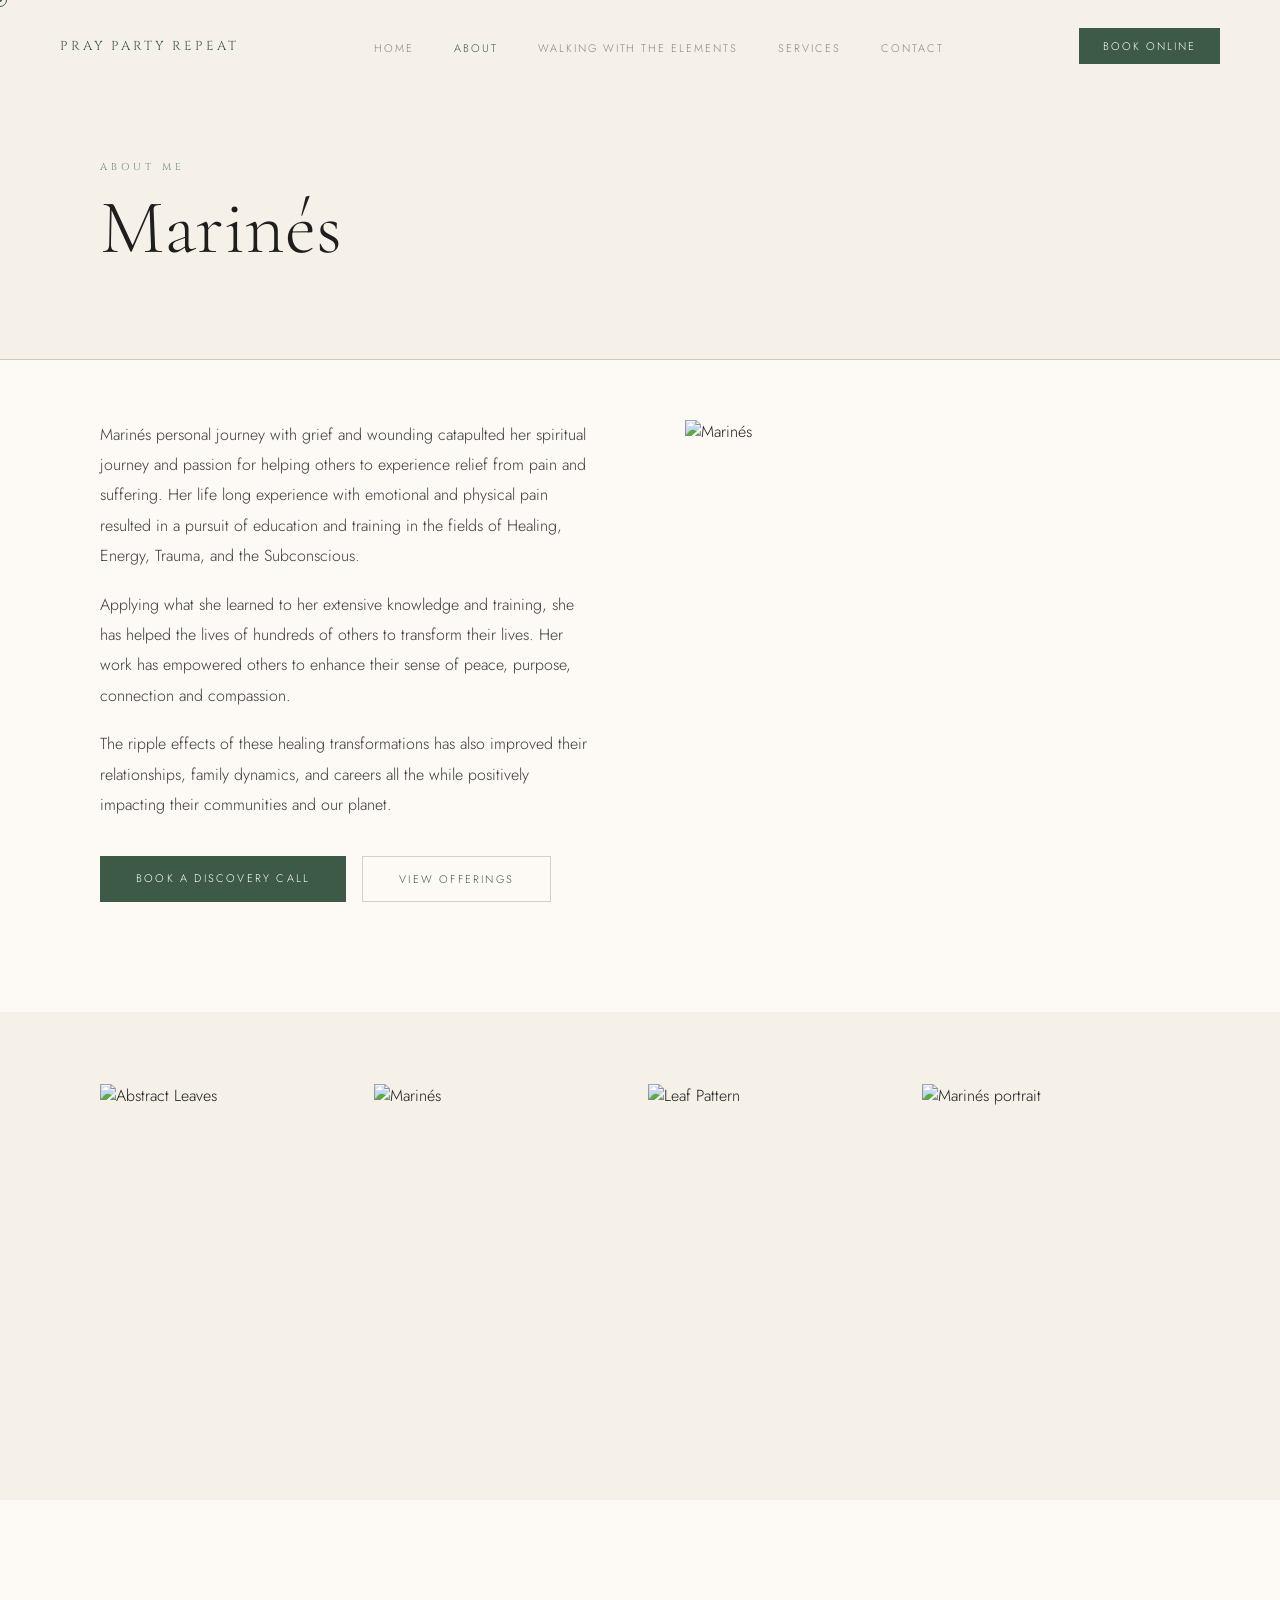
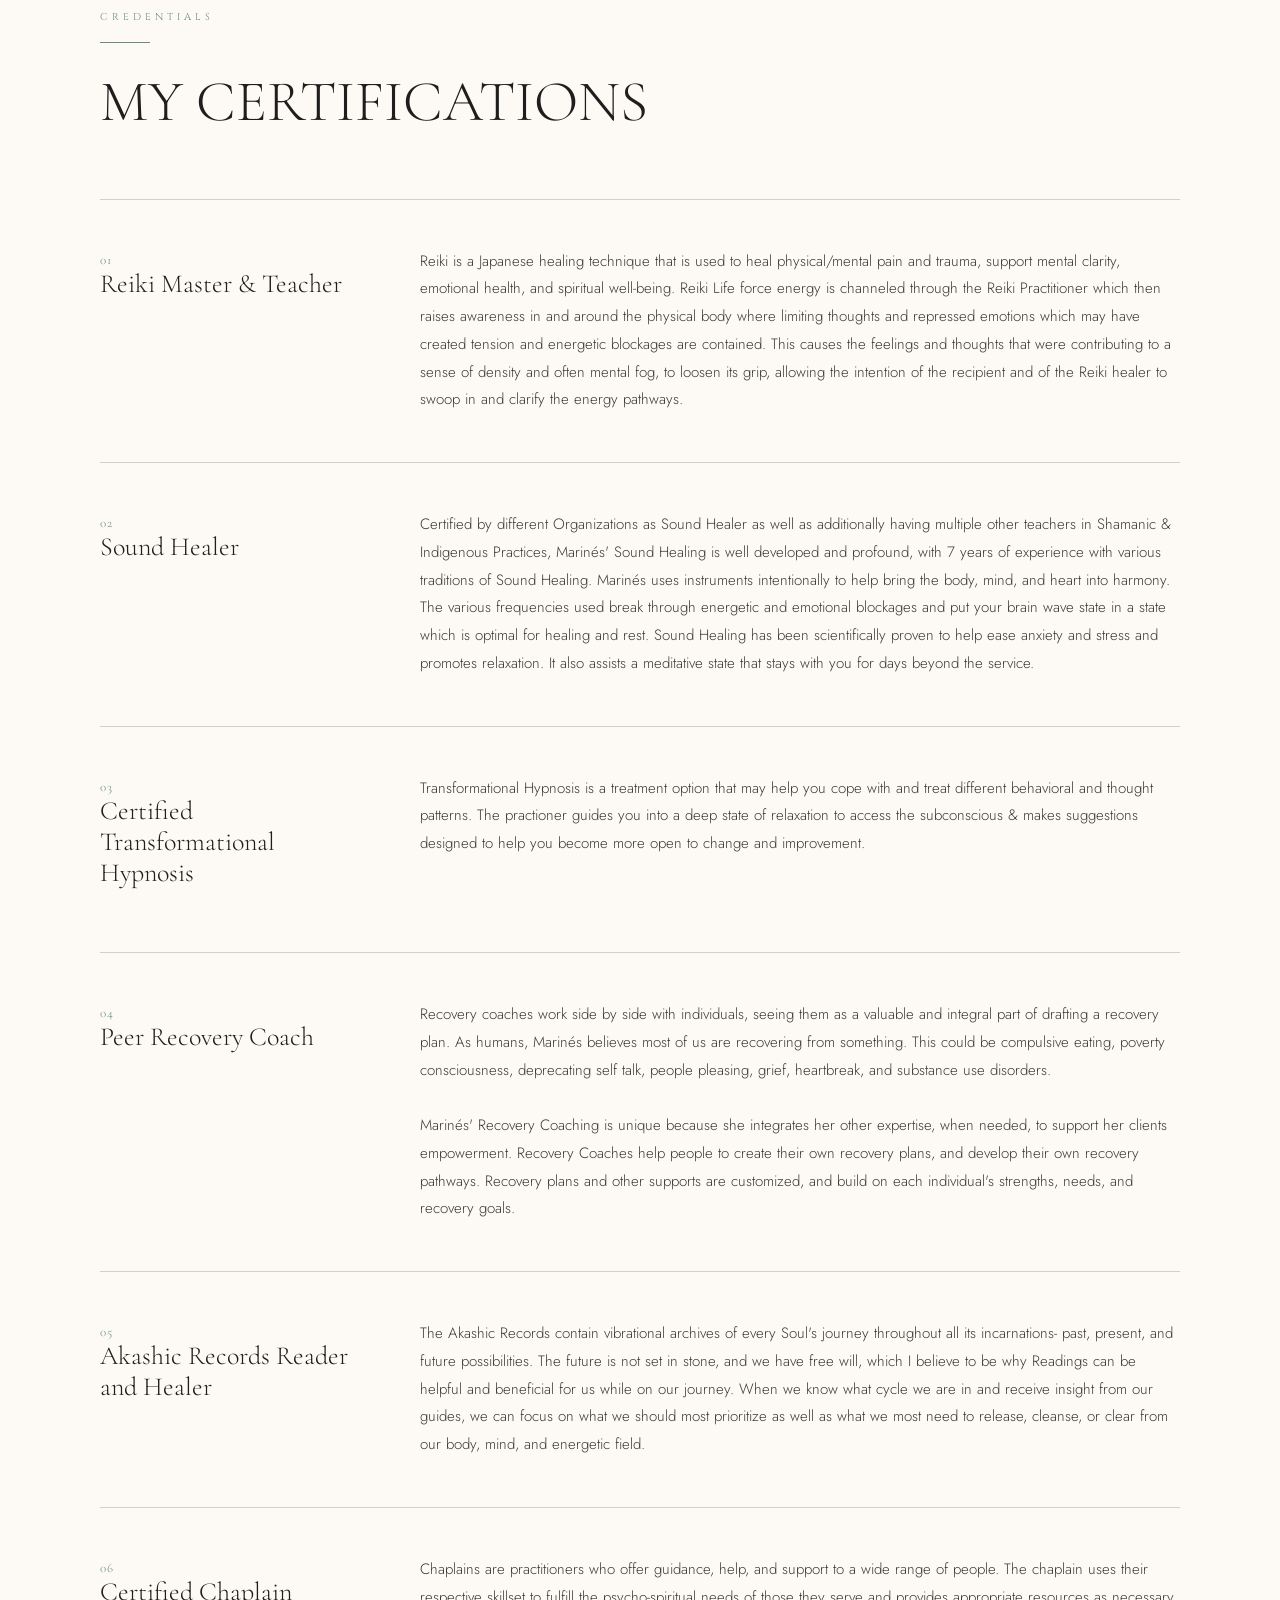
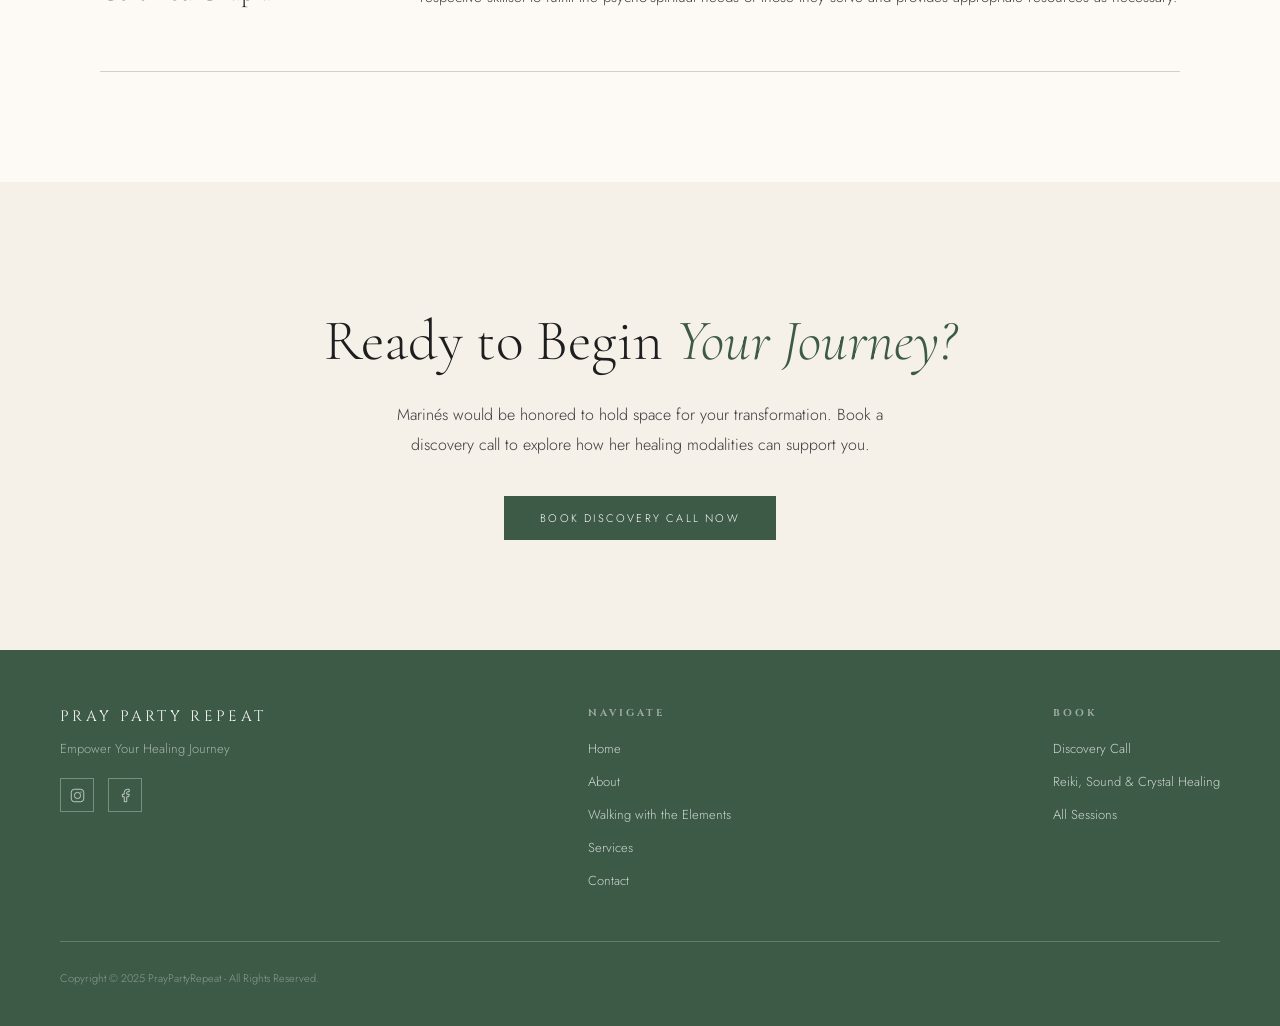
==== about.html @ ddaa94af "Initial commit" ====
<!DOCTYPE html>
<html lang="en">
<head>
<meta charset="UTF-8">
<meta name="viewport" content="width=device-width, initial-scale=1.0">
<title>About | Praypartyrepeat</title>
<link rel="stylesheet" href="style.css">
<style>

/* ══ ABOUT INTRO ═══════════════════════════════════════ */
#about-intro {
  background: var(--bg);
  padding-top: 60px;
}
.about-intro-grid {
  display: grid;
  grid-template-columns: 1fr 1fr;
  gap: 90px;
  align-items: start;
}
.about-body .body-text { max-width: 100%; margin-bottom: 16px; }

/* ══ ABOUT IMAGE MOSAIC ════════════════════════════════ */
#about-images {
  background: var(--bg2);
  padding: 72px 0;
}
.image-mosaic {
  display: grid;
  grid-template-columns: repeat(4, 1fr);
  gap: 16px;
  align-items: start;
}
.image-mosaic img {
  width: 100%;
  object-fit: cover;
  display: block;
}
.img-tall { aspect-ratio: 3/4; }
.img-wide { aspect-ratio: 4/3; }

/* ══ CERTIFICATIONS ════════════════════════════════════ */
#certifications {
  background: var(--bg);
}
.certs-header { margin-bottom: 64px; }
.cert-list { display: flex; flex-direction: column; gap: 0; }
.cert-item {
  border-top: 1px solid var(--hairline);
  padding: 48px 0;
  display: grid;
  grid-template-columns: 260px 1fr;
  gap: 60px;
  align-items: start;
  transition: background 0.3s;
  cursor: default;
}
.cert-item:last-child { border-bottom: 1px solid var(--hairline); }
.cert-item:hover { background: var(--green-dim); }
.cert-num {
  font-family: 'Cormorant Garamond', serif;
  font-size: 13px;
  font-weight: 300;
  color: var(--green-lt);
  letter-spacing: 0.1em;
  padding-top: 4px;
}
.cert-name {
  font-family: 'Cormorant Garamond', serif;
  font-size: 26px;
  font-weight: 300;
  color: var(--charcoal);
  margin-bottom: 16px;
  line-height: 1.2;
}
.cert-desc {
  font-size: 15px;
  line-height: 1.85;
  color: var(--body);
}
.cert-header-col {
  display: flex;
  flex-direction: column;
}

/* ══ CTA SECTION ═══════════════════════════════════════ */
#about-cta {
  background: var(--bg2);
  text-align: center;
}
.about-cta-inner { max-width: 680px; margin: 0 auto; }
.about-cta-inner .section-title { text-align: center; }
.about-cta-inner .body-text { margin: 0 auto 36px; text-align: center; max-width: 520px; }

/* ══ RESPONSIVE ════════════════════════════════════════ */
@media (max-width: 900px) {
  .about-intro-grid { grid-template-columns: 1fr; gap: 48px; }
  .image-mosaic { grid-template-columns: repeat(2, 1fr); }
  .cert-item { grid-template-columns: 1fr; gap: 14px; padding: 36px 0; }
}
@media (max-width: 600px) {
  .image-mosaic { grid-template-columns: 1fr 1fr; }
}
</style>
</head>
<body>

<!-- ══ PAGE HERO ════════════════════════════════════ -->
<div class="page-hero">
  <div class="container">
    <span class="eyebrow">About Me</span>
    <h1 class="page-hero-title">Marinés</h1>
  </div>
</div>

<!-- ══ ABOUT INTRO ══════════════════════════════════ -->
<section id="about-intro">
  <div class="container">
    <div class="about-intro-grid">
      <div class="about-body reveal">
        <p class="body-text">
          Marinés personal journey with grief and wounding catapulted her spiritual journey and passion for helping others to experience relief from pain and suffering. Her life long experience with emotional and physical pain resulted in a pursuit of education and training in the fields of Healing, Energy, Trauma, and the Subconscious.
        </p>
        <p class="body-text" style="margin-top:18px;">
          Applying what she learned to her extensive knowledge and training, she has helped the lives of hundreds of others to transform their lives. Her work has empowered others to enhance their sense of peace, purpose, connection and compassion.
        </p>
        <p class="body-text" style="margin-top:18px;">
          The ripple effects of these healing transformations has also improved their relationships, family dynamics, and careers all the while positively impacting their communities and our planet.
        </p>
        <div style="margin-top:36px; display:flex; gap:16px; flex-wrap:wrap;">
          <a href="https://calendly.com/praypartyrepeat/discoverycall" target="_blank" class="btn-green">Book a Discovery Call</a>
          <a href="services.html" class="btn-outline">View Offerings</a>
        </div>
      </div>
      <div class="reveal d2" style="display:flex; flex-direction:column; gap:20px;">
        <img
          src="https://static.wixstatic.com/media/854f5a_5c23fd633a6c41958a90ac8c183c830c~mv2.jpeg/v1/fill/w_864,h_1064,al_c,q_85,usm_0.66_1.00_0.01,enc_avif,quality_auto/Facetune_01-12-2023-10-54-34.jpeg"
          alt="Marinés"
          style="width:100%; object-fit:cover; display:block;"
        />
      </div>
    </div>
  </div>
</section>

<!-- ══ IMAGE MOSAIC ══════════════════════════════════ -->
<section id="about-images">
  <div class="container">
    <div class="image-mosaic reveal">
      <img
        class="img-wide"
        src="https://static.wixstatic.com/media/11062b_0c04e8ad4ba245aba8eafa37828fcd23~mv2.jpg/v1/fill/w_824,h_464,al_c,q_85,usm_0.66_1.00_0.01,enc_avif,quality_auto/11062b_0c04e8ad4ba245aba8eafa37828fcd23~mv2.jpg"
        alt="Abstract Leaves"
      />
      <img
        class="img-tall"
        src="https://static.wixstatic.com/media/854f5a_476da678d1c1495a8483fff8e551cb31~mv2.jpg/v1/crop/x_87,y_0,w_1671,h_1944/fill/w_900,h_1048,al_c,q_85,usm_0.66_1.00_0.01,enc_avif,quality_auto/1636138031812.jpg"
        alt="Marinés"
      />
      <img
        class="img-wide"
        src="https://static.wixstatic.com/media/11062b_d8ffe44b9733479fa5ed5b369a02d62e~mv2.jpeg/v1/fill/w_784,h_522,al_c,q_85,usm_0.66_1.00_0.01,enc_avif,quality_auto/11062b_d8ffe44b9733479fa5ed5b369a02d62e~mv2.jpeg"
        alt="Leaf Pattern"
      />
      <img
        class="img-tall"
        src="https://static.wixstatic.com/media/854f5a_abb4bfe8234c4489b381d0831a2d2a1b~mv2.jpeg/v1/crop/x_105,y_0,w_796,h_796/fill/w_840,h_840,al_c,q_85,usm_0.66_1.00_0.01,enc_avif,quality_auto/unnamed.jpeg"
        alt="Marinés portrait"
      />
    </div>
  </div>
</section>

<!-- ══ MY CERTIFICATIONS ════════════════════════════ -->
<section id="certifications">
  <div class="container">
    <div class="certs-header reveal">
      <span class="eyebrow">Credentials</span>
      <div class="hairline"></div>
      <h2 class="section-title">MY CERTIFICATIONS</h2>
    </div>
    <div class="cert-list">

      <div class="cert-item reveal">
        <div class="cert-header-col">
          <span class="cert-num">01</span>
          <h3 class="cert-name">Reiki Master &amp; Teacher</h3>
        </div>
        <p class="cert-desc">
          Reiki is a Japanese healing technique that is used to heal physical/mental pain and trauma, support mental clarity, emotional health, and spiritual well-being. Reiki Life force energy is channeled through the Reiki Practitioner which then raises awareness in and around the physical body where limiting thoughts and repressed emotions which may have created tension and energetic blockages are contained. This causes the feelings and thoughts that were contributing to a sense of density and often mental fog, to loosen its grip, allowing the intention of the recipient and of the Reiki healer to swoop in and clarify the energy pathways.
        </p>
      </div>

      <div class="cert-item reveal">
        <div class="cert-header-col">
          <span class="cert-num">02</span>
          <h3 class="cert-name">Sound Healer</h3>
        </div>
        <p class="cert-desc">
          Certified by different Organizations as Sound Healer as well as additionally having multiple other teachers in Shamanic &amp; Indigenous Practices, Marinés' Sound Healing is well developed and profound, with 7 years of experience with various traditions of Sound Healing. Marinés uses instruments intentionally to help bring the body, mind, and heart into harmony. The various frequencies used break through energetic and emotional blockages and put your brain wave state in a state which is optimal for healing and rest. Sound Healing has been scientifically proven to help ease anxiety and stress and promotes relaxation. It also assists a meditative state that stays with you for days beyond the service.
        </p>
      </div>

      <div class="cert-item reveal">
        <div class="cert-header-col">
          <span class="cert-num">03</span>
          <h3 class="cert-name">Certified Transformational Hypnosis</h3>
        </div>
        <p class="cert-desc">
          Transformational Hypnosis is a treatment option that may help you cope with and treat different behavioral and thought patterns. The practioner guides you into a deep state of relaxation to access the subconscious &amp; makes suggestions designed to help you become more open to change and improvement.
        </p>
      </div>

      <div class="cert-item reveal">
        <div class="cert-header-col">
          <span class="cert-num">04</span>
          <h3 class="cert-name">Peer Recovery Coach</h3>
        </div>
        <p class="cert-desc">
          Recovery coaches work side by side with individuals, seeing them as a valuable and integral part of drafting a recovery plan. As humans, Marinés believes most of us are recovering from something. This could be compulsive eating, poverty consciousness, deprecating self talk, people pleasing, grief, heartbreak, and substance use disorders.
          <br><br>
          Marinés' Recovery Coaching is unique because she integrates her other expertise, when needed, to support her clients empowerment. Recovery Coaches help people to create their own recovery plans, and develop their own recovery pathways. Recovery plans and other supports are customized, and build on each individual's strengths, needs, and recovery goals.
        </p>
      </div>

      <div class="cert-item reveal">
        <div class="cert-header-col">
          <span class="cert-num">05</span>
          <h3 class="cert-name">Akashic Records Reader and Healer</h3>
        </div>
        <p class="cert-desc">
          The Akashic Records contain vibrational archives of every Soul's journey throughout all its incarnations- past, present, and future possibilities. The future is not set in stone, and we have free will, which I believe to be why Readings can be helpful and beneficial for us while on our journey. When we know what cycle we are in and receive insight from our guides, we can focus on what we should most prioritize as well as what we most need to release, cleanse, or clear from our body, mind, and energetic field.
        </p>
      </div>

      <div class="cert-item reveal">
        <div class="cert-header-col">
          <span class="cert-num">06</span>
          <h3 class="cert-name">Certified Chaplain</h3>
        </div>
        <p class="cert-desc">
          Chaplains are practitioners who offer guidance, help, and support to a wide range of people. The chaplain uses their respective skillset to fulfill the psycho-spiritual needs of those they serve and provides appropriate resources as necessary.
        </p>
      </div>

    </div>
  </div>
</section>

<!-- ══ CTA ═══════════════════════════════════════════ -->
<section id="about-cta">
  <div class="container">
    <div class="about-cta-inner reveal">
      <span class="eyebrow" style="text-align:center;display:block;"></span>
      <h2 class="section-title">Ready to Begin <em>Your Journey?</em></h2>
      <p class="body-text">
        Marinés would be honored to hold space for your transformation. Book a discovery call to explore how her healing modalities can support you.
      </p>
      <a href="https://calendly.com/praypartyrepeat/discoverycall" target="_blank" class="btn-green">Book Discovery Call Now</a>
    </div>
  </div>
</section>

<script src="nav.js"></script>
</body>
</html>
---- style.css ----
/* ═══════════════════════════════════════════════
   PRAY PARTY REPEAT — SHARED STYLES
   Palette: original site warm whites / sage greens
   Structure: inoneheart layout system
═══════════════════════════════════════════════ */

@import url('https://fonts.googleapis.com/css2?family=Cormorant+Garamond:ital,wght@0,300;0,400;0,600;1,300;1,400&family=Cinzel:wght@400;500&family=Jost:wght@300;400;500&display=swap');

*, *::before, *::after { margin: 0; padding: 0; box-sizing: border-box; }

:root {
  --bg:       #FDFAF6;
  --bg2:      #F5F0E8;
  --bg3:      #EDE6D8;
  --green:    #3D5A47;
  --green2:   #4E7060;
  --green-lt: #6B8F76;
  --green-dim: rgba(61,90,71,0.08);
  --charcoal: #1E1E1E;
  --body:     #3A3A3A;
  --muted:    rgba(30,30,30,0.5);
  --hairline:  rgba(61,90,71,0.25);
  --white:    #FFFFFF;
}

html { scroll-behavior: smooth; }

body {
  background: var(--bg);
  color: var(--charcoal);
  font-family: 'Jost', sans-serif;
  font-weight: 300;
  overflow-x: hidden;
  cursor: none;
}

/* ── CURSOR ──────────────────────────────── */
html, html *, html *::before, html *::after { cursor: none !important; }
#cursor {
  width: 14px; height: 14px;
  border: 1px solid var(--green);
  border-radius: 50%;
  position: fixed; top: 0; left: 0;
  pointer-events: none; z-index: 9999;
  transition: transform 0.15s ease, background 0.15s ease;
  margin: -7px 0 0 -7px;
}
#cursor-dot {
  width: 4px; height: 4px;
  background: var(--green);
  border-radius: 50%;
  position: fixed; top: 0; left: 0;
  pointer-events: none; z-index: 9999;
  margin: -2px 0 0 -2px;
}

/* ── NAV ──────────────────────────────────── */
nav {
  position: fixed; top: 0; left: 0; right: 0;
  z-index: 100;
  padding: 28px 60px;
  display: flex; align-items: center; justify-content: space-between;
  transition: background 0.4s, backdrop-filter 0.4s, padding 0.4s, box-shadow 0.4s;
}
nav.scrolled {
  background: rgba(253,250,246,0.92);
  backdrop-filter: blur(16px);
  -webkit-backdrop-filter: blur(16px);
  padding: 16px 60px;
  box-shadow: 0 1px 0 var(--hairline);
}
.nav-brand {
  font-family: 'Cinzel', serif;
  font-size: 13px;
  letter-spacing: 0.22em;
  color: var(--green);
  text-decoration: none;
  text-transform: uppercase;
}
.nav-links {
  display: flex; gap: 40px; list-style: none;
}
.nav-links a {
  font-family: 'Jost', sans-serif;
  font-size: 11px;
  letter-spacing: 0.18em;
  text-transform: uppercase;
  color: var(--muted);
  text-decoration: none;
  transition: color 0.3s;
}
.nav-links a:hover,
.nav-links a.active { color: var(--green); }
.nav-cta {
  font-family: 'Jost', sans-serif;
  font-size: 11px;
  letter-spacing: 0.18em;
  text-transform: uppercase;
  color: var(--white);
  background: var(--green);
  padding: 10px 24px;
  text-decoration: none;
  transition: background 0.3s;
}
.nav-cta:hover { background: var(--green2); }

/* ── SECTION SHARED ──────────────────────── */
section { padding: 110px 0; }
.container { max-width: 1200px; margin: 0 auto; padding: 0 60px; }

.eyebrow {
  font-family: 'Cinzel', serif;
  font-size: 10px;
  letter-spacing: 0.4em;
  text-transform: uppercase;
  color: var(--green-lt);
  display: block;
  margin-bottom: 18px;
}
.hairline { width: 50px; height: 1px; background: var(--green-lt); margin-bottom: 28px; }
.section-title {
  font-family: 'Cormorant Garamond', serif;
  font-size: clamp(38px, 4.5vw, 58px);
  font-weight: 300;
  line-height: 1.1;
  margin-bottom: 26px;
  color: var(--charcoal);
}
.section-title em { font-style: italic; color: var(--green); }
.body-text {
  font-size: 16px;
  line-height: 1.9;
  color: var(--body);
  max-width: 580px;
}

/* ── BUTTONS ──────────────────────────────── */
.btn-green {
  display: inline-block;
  font-family: 'Jost', sans-serif;
  font-size: 11px;
  letter-spacing: 0.2em;
  text-transform: uppercase;
  color: var(--white);
  background: var(--green);
  padding: 14px 36px;
  text-decoration: none;
  border: none;
  transition: background 0.3s;
}
.btn-green:hover { background: var(--green2); }
.btn-outline {
  display: inline-block;
  font-family: 'Jost', sans-serif;
  font-size: 11px;
  letter-spacing: 0.2em;
  text-transform: uppercase;
  color: var(--green);
  border: 1px solid var(--hairline);
  padding: 14px 36px;
  text-decoration: none;
  transition: border-color 0.3s, background 0.3s, color 0.3s;
}
.btn-outline:hover { border-color: var(--green); background: var(--green-dim); }
.text-link {
  display: inline-block;
  font-family: 'Jost', sans-serif;
  font-size: 11px;
  letter-spacing: 0.2em;
  text-transform: uppercase;
  color: var(--green);
  text-decoration: none;
  border-bottom: 1px solid var(--hairline);
  padding-bottom: 3px;
  transition: border-color 0.3s;
}
.text-link:hover { border-color: var(--green); }

/* ── MARQUEE ──────────────────────────────── */
.marquee-strip {
  background: var(--green);
  overflow: hidden;
  padding: 13px 0;
}
.marquee-track {
  display: flex;
  white-space: nowrap;
  animation: marquee 32s linear infinite;
}
@keyframes marquee {
  from { transform: translateX(0); }
  to   { transform: translateX(-50%); }
}
.marquee-item {
  font-family: 'Cinzel', serif;
  font-size: 10px;
  letter-spacing: 0.3em;
  text-transform: uppercase;
  color: rgba(255,255,255,0.75);
  padding: 0 32px;
}
.marquee-sep { color: rgba(255,255,255,0.3); padding: 0 4px; }

/* ── SCROLL REVEAL ────────────────────────── */
.reveal {
  opacity: 0;
  transform: translateY(36px);
  transition: opacity 0.9s cubic-bezier(0.16,1,0.3,1),
              transform 0.9s cubic-bezier(0.16,1,0.3,1);
}
.reveal.visible { opacity: 1; transform: translateY(0); }
.d1 { transition-delay: 0.1s; }
.d2 { transition-delay: 0.2s; }
.d3 { transition-delay: 0.3s; }
.d4 { transition-delay: 0.4s; }
.d5 { transition-delay: 0.5s; }

/* ── PAGE HERO (inner pages) ─────────────── */
.page-hero {
  padding: 160px 0 90px;
  background: var(--bg2);
  border-bottom: 1px solid var(--hairline);
}
.page-hero .eyebrow { margin-bottom: 14px; }
.page-hero-title {
  font-family: 'Cormorant Garamond', serif;
  font-size: clamp(48px, 6vw, 80px);
  font-weight: 300;
  line-height: 1.05;
  color: var(--charcoal);
}
.page-hero-title em { font-style: italic; color: var(--green); }

/* ── FOOTER ───────────────────────────────── */
footer {
  background: var(--green);
  padding: 56px 60px 40px;
}
.footer-top {
  max-width: 1200px; margin: 0 auto;
  display: flex; justify-content: space-between; align-items: flex-start;
  padding-bottom: 40px;
  border-bottom: 1px solid rgba(255,255,255,0.2);
}
.footer-brand {
  font-family: 'Cinzel', serif;
  font-size: 15px;
  letter-spacing: 0.22em;
  color: rgba(255,255,255,0.95);
  text-transform: uppercase;
  margin-bottom: 12px;
  display: block;
}
.footer-tagline {
  font-size: 13px;
  color: rgba(255,255,255,0.55);
  font-family: 'Jost', sans-serif;
}
.footer-links-col h4 {
  font-family: 'Cinzel', serif;
  font-size: 10px;
  letter-spacing: 0.3em;
  text-transform: uppercase;
  color: rgba(255,255,255,0.5);
  margin-bottom: 16px;
}
.footer-links-col ul { list-style: none; }
.footer-links-col li { margin-bottom: 10px; }
.footer-links-col a {
  font-size: 13px;
  color: rgba(255,255,255,0.75);
  text-decoration: none;
  font-family: 'Jost', sans-serif;
  transition: color 0.3s;
}
.footer-links-col a:hover { color: #fff; }
.footer-social { display: flex; gap: 14px; margin-top: 6px; }
.footer-social a {
  width: 34px; height: 34px;
  border: 1px solid rgba(255,255,255,0.3);
  display: flex; align-items: center; justify-content: center;
  color: rgba(255,255,255,0.7);
  text-decoration: none;
  transition: border-color 0.3s, color 0.3s;
}
.footer-social a:hover { border-color: #fff; color: #fff; }
.footer-bottom {
  max-width: 1200px; margin: 28px auto 0;
  display: flex; justify-content: space-between; align-items: center;
}
.footer-copy {
  font-size: 11px;
  color: rgba(255,255,255,0.4);
  font-family: 'Jost', sans-serif;
}

/* ── FORM ─────────────────────────────────── */
.form-field { display: flex; flex-direction: column; gap: 7px; }
.form-label {
  font-family: 'Cinzel', serif;
  font-size: 10px;
  letter-spacing: 0.25em;
  text-transform: uppercase;
  color: var(--muted);
}
.form-input, .form-textarea {
  background: transparent;
  border: none;
  border-bottom: 1px solid var(--hairline);
  color: var(--charcoal);
  font-family: 'Jost', sans-serif;
  font-size: 15px;
  font-weight: 300;
  padding: 11px 0;
  outline: none;
  transition: border-color 0.3s;
  width: 100%;
}
.form-input:focus, .form-textarea:focus { border-bottom-color: var(--green); }
.form-textarea { resize: none; height: 90px; }
::placeholder { color: rgba(30,30,30,0.3); }

/* ── RESPONSIVE ───────────────────────────── */
@media (max-width: 900px) {
  nav, nav.scrolled { padding: 18px 24px; }
  .nav-links { display: none; }
  .container { padding: 0 24px; }
  section { padding: 72px 0; }
  .page-hero { padding: 120px 0 60px; }
  .footer-top { flex-direction: column; gap: 36px; }
  .footer-bottom { flex-direction: column; gap: 12px; text-align: center; }
}
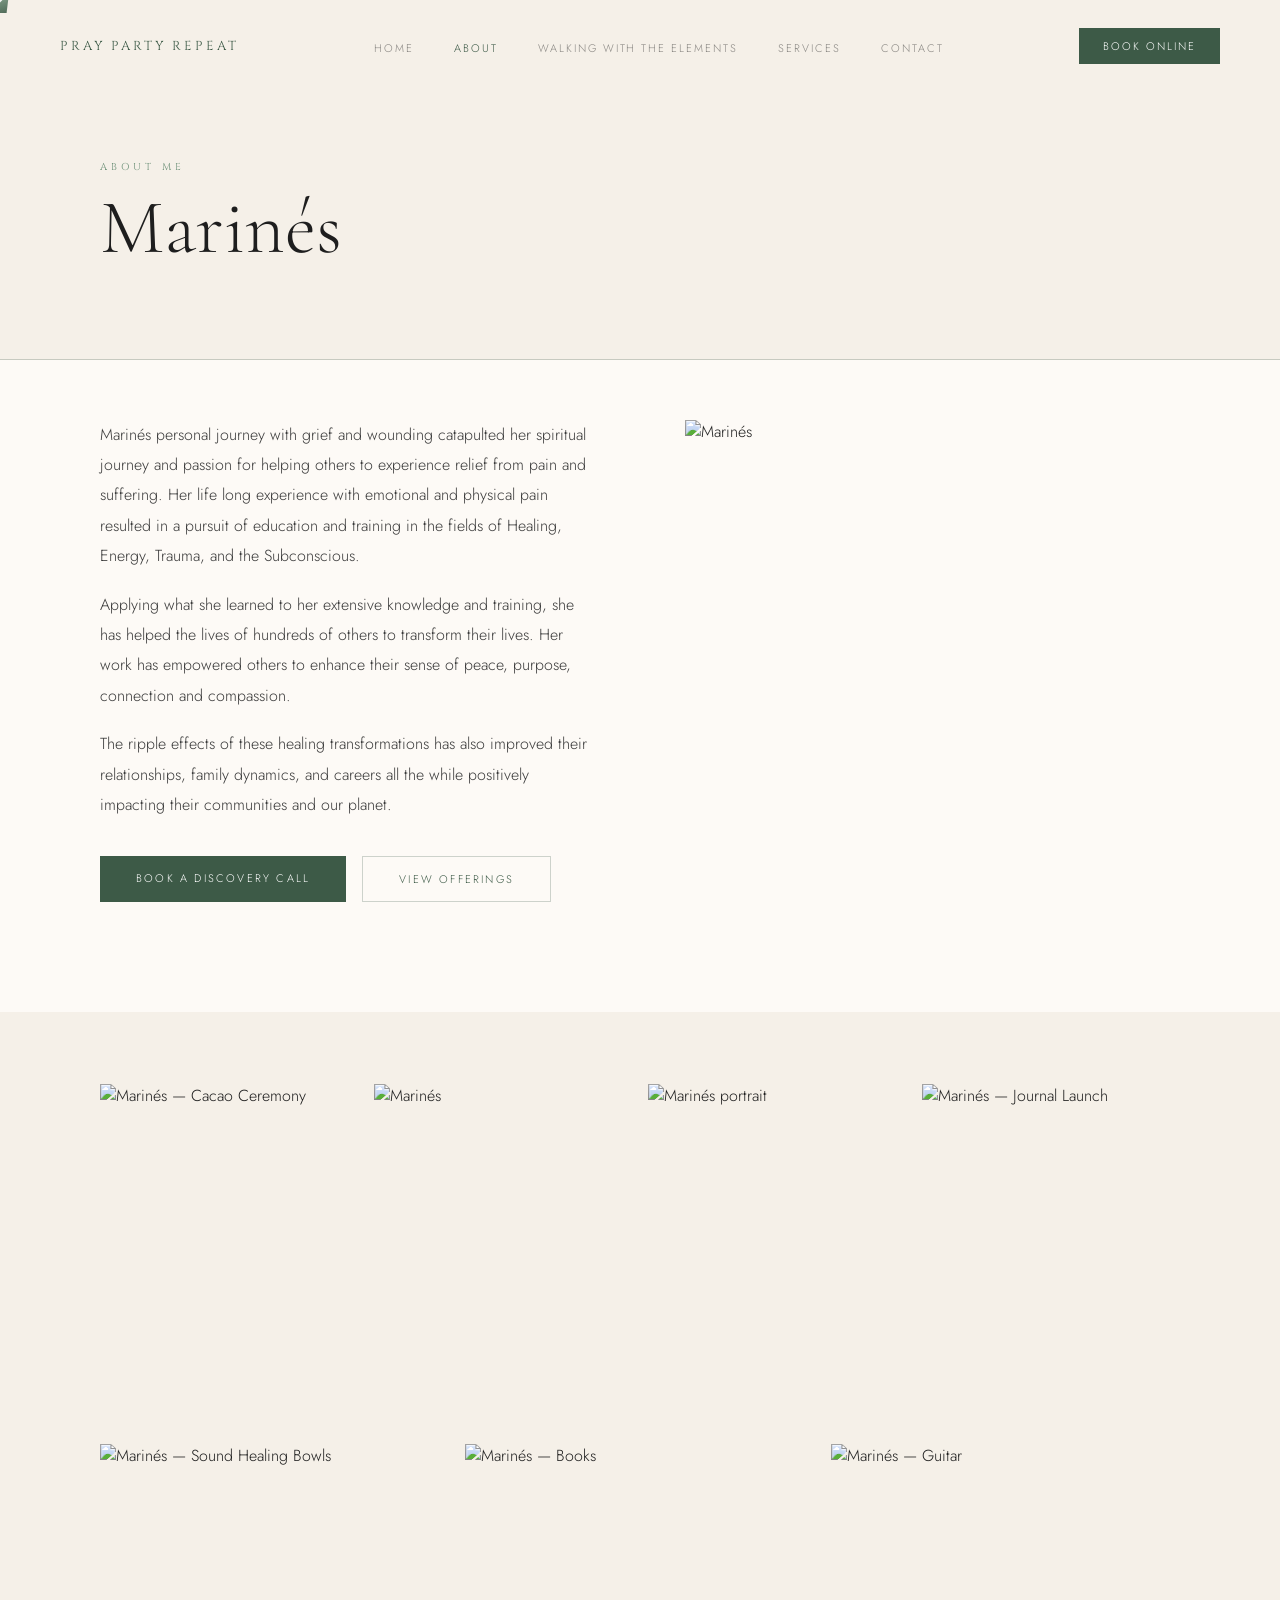
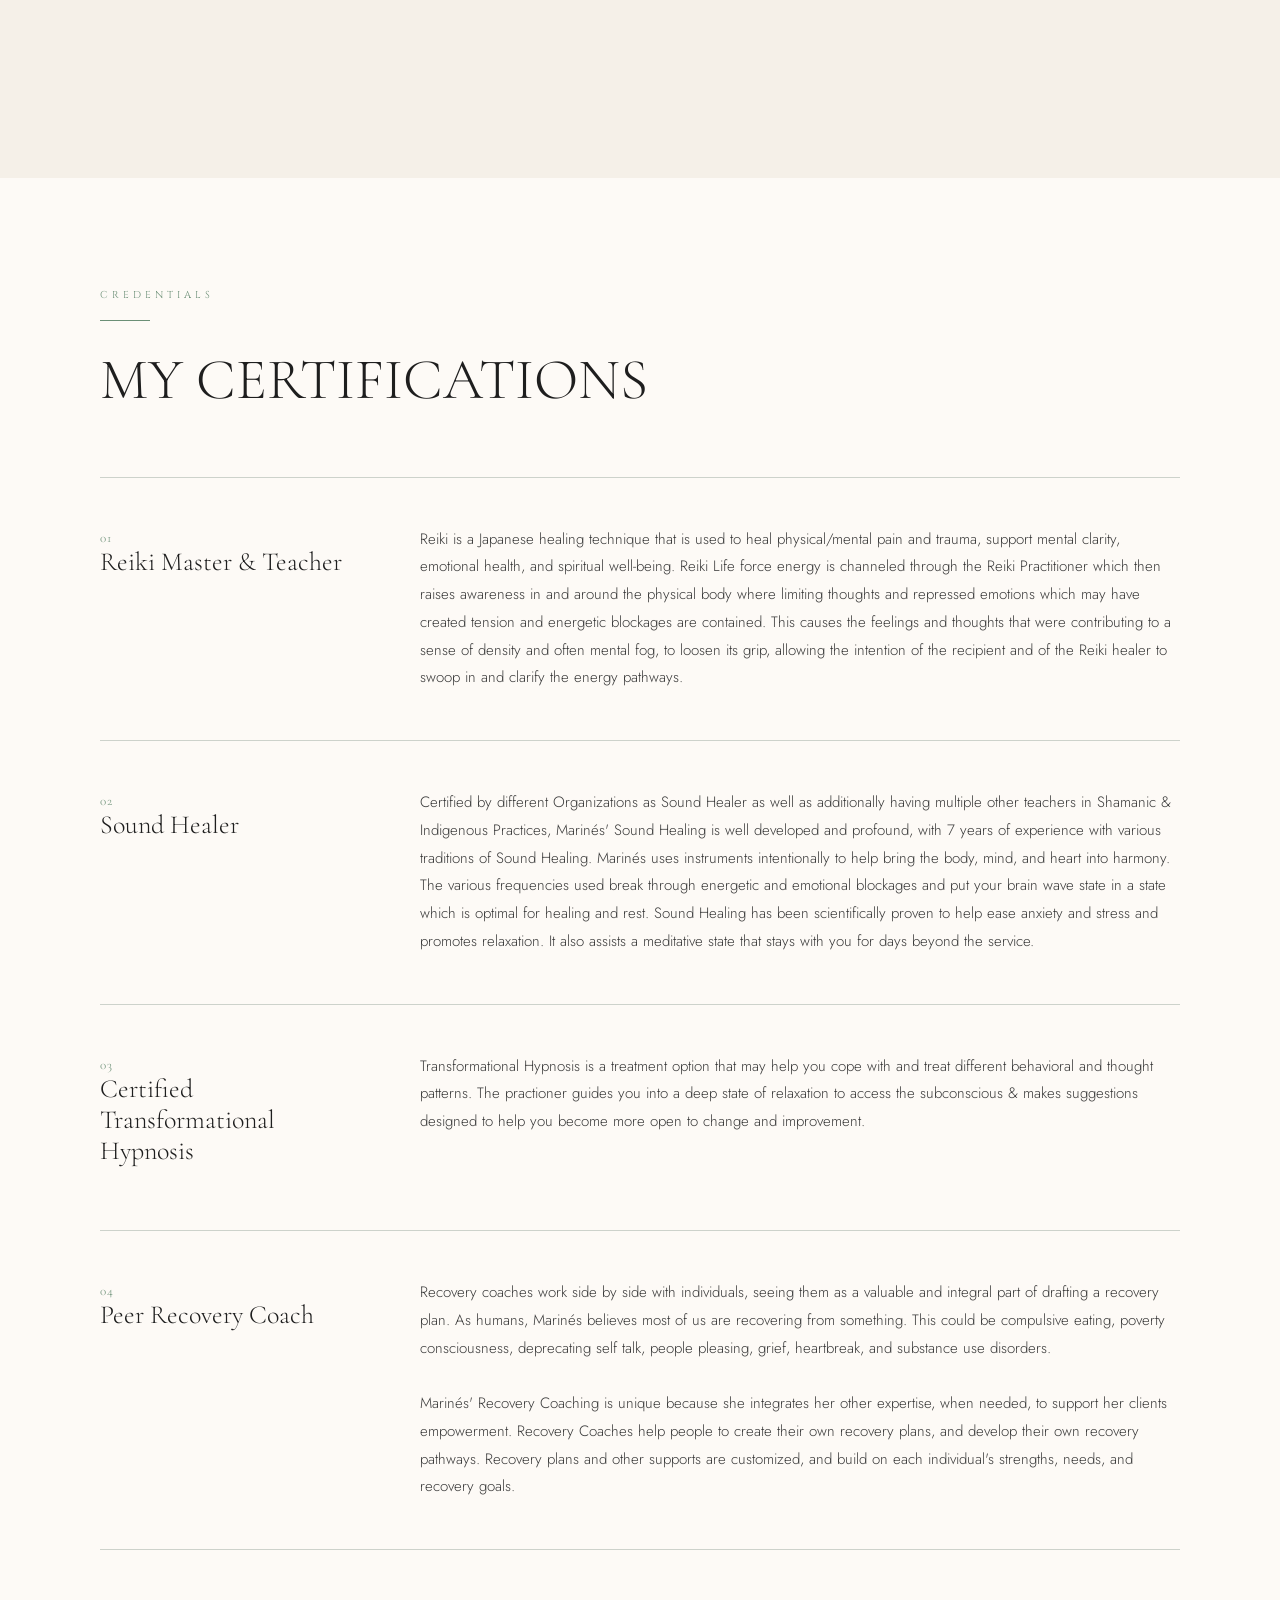
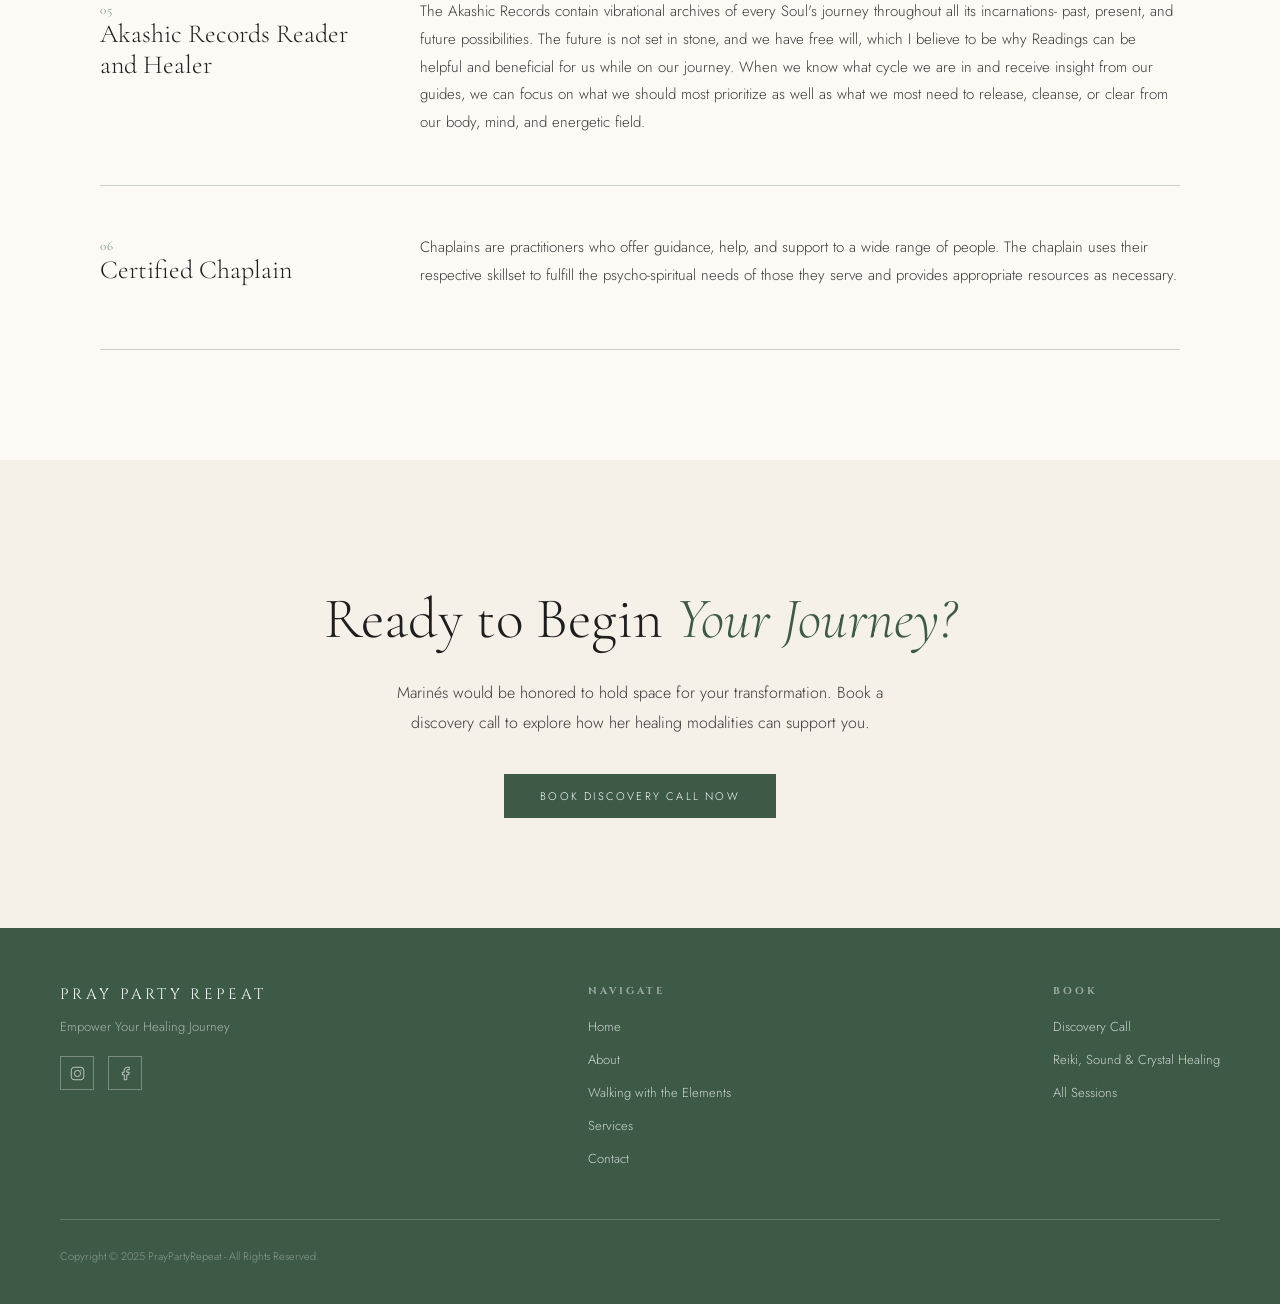
==== commit 1e6dd46c: "Add crystal cursor, hero image, meet section bleed, offering card images, parallax, news & Instagram" ====
--- a/about.html
+++ b/about.html
@@ -146,11 +146,11 @@
 <!-- ══ IMAGE MOSAIC ══════════════════════════════════ -->
 <section id="about-images">
   <div class="container">
-    <div class="image-mosaic reveal">
-      <img
-        class="img-wide"
-        src="https://static.wixstatic.com/media/11062b_0c04e8ad4ba245aba8eafa37828fcd23~mv2.jpg/v1/fill/w_824,h_464,al_c,q_85,usm_0.66_1.00_0.01,enc_avif,quality_auto/11062b_0c04e8ad4ba245aba8eafa37828fcd23~mv2.jpg"
-        alt="Abstract Leaves"
+    <div class="image-mosaic reveal" style="grid-template-columns: repeat(4,1fr);">
+      <img
+        class="img-tall"
+        src="https://cdn.canvasrebel.com/wp-content/uploads/2025/03/c-1741651375047-personal_1741651374726_1741651374726_marins_rodriguez_cacao.jpg"
+        alt="Marinés — Cacao Ceremony"
       />
       <img
         class="img-tall"
@@ -158,14 +158,31 @@
         alt="Marinés"
       />
       <img
+        class="img-tall"
+        src="https://cdn.canvasrebel.com/wp-content/uploads/2025/03/c-1741651610981-1741651610627_marins_rodriguez_img_9285.jpg"
+        alt="Marinés portrait"
+      />
+      <img
+        class="img-tall"
+        src="https://cdn.canvasrebel.com/wp-content/uploads/2025/03/c-1741651595283-1741651594532_marins_rodriguez_ltjournallaunch-068.jpg"
+        alt="Marinés — Journal Launch"
+      />
+    </div>
+    <div class="image-mosaic reveal d2" style="grid-template-columns: repeat(3,1fr); margin-top:16px;">
+      <img
         class="img-wide"
-        src="https://static.wixstatic.com/media/11062b_d8ffe44b9733479fa5ed5b369a02d62e~mv2.jpeg/v1/fill/w_784,h_522,al_c,q_85,usm_0.66_1.00_0.01,enc_avif,quality_auto/11062b_d8ffe44b9733479fa5ed5b369a02d62e~mv2.jpeg"
-        alt="Leaf Pattern"
-      />
-      <img
-        class="img-tall"
-        src="https://static.wixstatic.com/media/854f5a_abb4bfe8234c4489b381d0831a2d2a1b~mv2.jpeg/v1/crop/x_105,y_0,w_796,h_796/fill/w_840,h_840,al_c,q_85,usm_0.66_1.00_0.01,enc_avif,quality_auto/unnamed.jpeg"
-        alt="Marinés portrait"
+        src="https://cdn.canvasrebel.com/wp-content/uploads/2025/03/c-1741651404085-1741651403775_marins_rodriguez_white-bowls.jpg"
+        alt="Marinés — Sound Healing Bowls"
+      />
+      <img
+        class="img-wide"
+        src="https://cdn.canvasrebel.com/wp-content/uploads/2025/03/c-1741651409395-1741651409087_marins_rodriguez_books.jpg"
+        alt="Marinés — Books"
+      />
+      <img
+        class="img-wide"
+        src="https://cdn.canvasrebel.com/wp-content/uploads/2025/03/c-1741651416027-1741651415692_marins_rodriguez_guitar.jpg"
+        alt="Marinés — Guitar"
       />
     </div>
   </div>
--- a/style.css
+++ b/style.css
@@ -37,21 +37,26 @@
 /* ── CURSOR ──────────────────────────────── */
 html, html *, html *::before, html *::after { cursor: none !important; }
 #cursor {
-  width: 14px; height: 14px;
-  border: 1px solid var(--green);
-  border-radius: 50%;
+  width: 22px; height: 26px;
+  background: linear-gradient(160deg,
+    rgba(255,255,255,0.95) 0%,
+    rgba(107,143,118,0.75) 40%,
+    rgba(61,90,71,0.9) 100%
+  );
+  clip-path: polygon(50% 0%, 90% 30%, 80% 100%, 20% 100%, 10% 30%);
   position: fixed; top: 0; left: 0;
   pointer-events: none; z-index: 9999;
-  transition: transform 0.15s ease, background 0.15s ease;
-  margin: -7px 0 0 -7px;
+  transition: transform 0.15s ease;
+  margin: -13px 0 0 -11px;
+  filter: drop-shadow(0 2px 8px rgba(107,143,118,0.55));
 }
 #cursor-dot {
-  width: 4px; height: 4px;
-  background: var(--green);
-  border-radius: 50%;
+  width: 5px; height: 5px;
+  background: rgba(255,255,255,0.92);
+  clip-path: polygon(50% 0%, 100% 50%, 50% 100%, 0% 50%);
   position: fixed; top: 0; left: 0;
   pointer-events: none; z-index: 9999;
-  margin: -2px 0 0 -2px;
+  margin: -2.5px 0 0 -2.5px;
 }
 
 /* ── NAV ──────────────────────────────────── */
